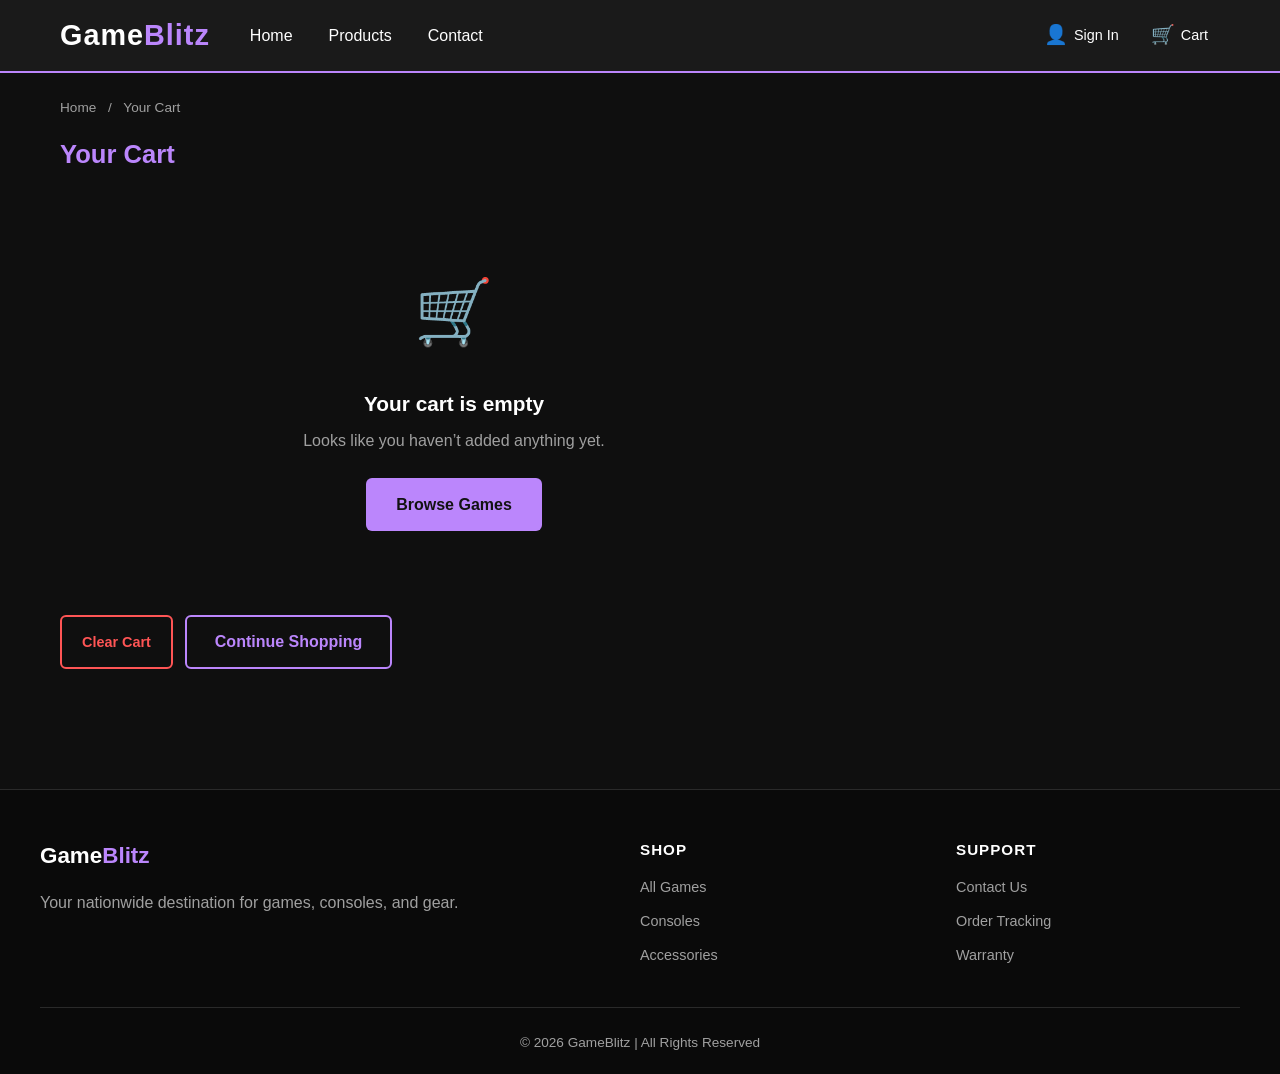
==== cart.html @ 59b45874 "feat: revised all pages" ====
<!doctype html>
<html lang="en">
  <head>
    <meta charset="UTF-8" />
    <meta name="viewport" content="width=device-width, initial-scale=1.0" />
    <title>Your Cart | GameBlitz</title>
    <link rel="stylesheet" href="css/style.css" />
    <link rel="stylesheet" href="css/cart.css" />
  </head>
  <body>
    <header class="main-header">
      <div class="nav-container">
        <a href="index.html" class="logo">Game<span>Blitz</span></a>

        <button
          id="mobileMenuToggle"
          class="mobile-toggle"
          aria-label="Toggle navigation menu"
          aria-expanded="false"
        >
          <span></span><span></span><span></span>
        </button>

        <nav id="primaryNav">
          <ul>
            <li><a href="index.html" class="nav-btn">Home</a></li>
            <li><a href="products.html" class="nav-btn">Products</a></li>
            <li><a href="contact.html" class="nav-btn">Contact</a></li>
          </ul>
        </nav>

        <div class="nav-actions">
          <a href="signin.html" class="nav-action" id="navSignIn" aria-label="Sign in to your account">
            <span class="nav-action-icon">&#128100;</span>
            <span class="nav-action-label">Sign In</span>
          </a>
          <a href="cart.html" class="nav-action cart-link active" aria-label="View shopping cart">
            <span class="nav-action-icon">&#128722;</span>
            <span class="nav-action-label">Cart</span>
            <span class="cart-badge" id="cartCount">0</span>
          </a>
        </div>
      </div>
    </header>

    <main>
      <nav class="breadcrumbs" aria-label="Breadcrumb">
        <a href="index.html">Home</a>
        <span aria-hidden="true">/</span>
        <span aria-current="page">Your Cart</span>
      </nav>

      <h2>Your Cart</h2>

      <div class="cart-layout">
        <!-- Cart item list — populated by cart-page.js -->
        <section class="cart-items-section" id="cartItemsSection">
          <div id="cartEmpty" class="cart-empty" hidden>
            <p class="cart-empty-icon">&#128722;</p>
            <h3>Your cart is empty</h3>
            <p>Looks like you haven&rsquo;t added anything yet.</p>
            <a href="products.html" class="btn-primary">Browse Games</a>
          </div>

          <ul id="cartItemList" class="cart-item-list" aria-label="Cart items"></ul>

          <div class="cart-actions" id="cartActions" hidden>
            <button id="clearCartBtn" class="btn-danger">Clear Cart</button>
            <a href="products.html" class="btn-secondary">Continue Shopping</a>
          </div>
        </section>

        <!-- Order summary -->
        <aside class="order-summary" id="orderSummary" hidden>
          <h3>Order Summary</h3>

          <dl class="summary-lines">
            <div class="summary-row">
              <dt>Subtotal</dt>
              <dd id="summarySubtotal">&#8369;0</dd>
            </div>
            <div class="summary-row">
              <dt>Shipping</dt>
              <dd class="summary-note">Calculated at checkout</dd>
            </div>
          </dl>

          <div class="summary-total">
            <span>Total</span>
            <strong id="summaryTotal">&#8369;0</strong>
          </div>

          <button id="checkoutBtn" class="btn-primary checkout-btn">
            Proceed to Checkout
          </button>

          <p class="summary-disclaimer">
            Secure checkout powered by GameBlitz. Prices shown in Philippine Peso (&#8369;).
          </p>
        </aside>
      </div>
    </main>

    <footer class="main-footer">
      <div class="footer-grid">
        <div>
          <p class="footer-brand">Game<span>Blitz</span></p>
          <p>Your nationwide destination for games, consoles, and gear.</p>
        </div>
        <div>
          <h5>Shop</h5>
          <ul>
            <li><a href="products.html">All Games</a></li>
            <li><a href="products.html">Consoles</a></li>
            <li><a href="products.html">Accessories</a></li>
          </ul>
        </div>
        <div>
          <h5>Support</h5>
          <ul>
            <li><a href="contact.html">Contact Us</a></li>
            <li><a href="#">Order Tracking</a></li>
            <li><a href="#">Warranty</a></li>
          </ul>
        </div>
      </div>
      <p class="footer-bottom">&copy; 2026 GameBlitz | All Rights Reserved</p>
    </footer>

    <script src="js/cart.js"></script>
    <script src="js/cart-page.js"></script>
  </body>
</html>
---- css/style.css ----
/* --- Design Tokens --- */
:root {
  --bg-base: #0f0f0f;
  --bg-elevated: #1a1a1a;
  --bg-deep: #0a0a0a;
  --border-subtle: #2a2a2a;
  --border-default: #333;
  --text-primary: #ffffff;
  --text-secondary: #e0e0e0;
  --text-muted: #a0a0a0;
  --accent: #bb86fc;
  --accent-bright: #d7b4ff;
  --accent-dim: rgba(187, 134, 252, 0.15);
  --danger: #ff5555;
  --success: #4ade80;
  --warning: #fbbf24;
  --radius-sm: 6px;
  --radius-md: 10px;
  --radius-lg: 16px;
  --shadow-card: 0 6px 20px rgba(0, 0, 0, 0.45);
}

/* --- Global --- */
* {
  box-sizing: border-box;
}

body {
  background-color: var(--bg-base);
  color: var(--text-secondary);
  font-family: "Segoe UI", Roboto, Helvetica, Arial, sans-serif;
  margin: 0;
  line-height: 1.6;
}

a {
  color: var(--accent);
  text-decoration: none;
}

a:hover {
  color: var(--accent-bright);
}

/* --- Header --- */
.main-header {
  background-color: var(--bg-elevated);
  border-bottom: 2px solid var(--accent);
  padding: 12px 0;
  position: sticky;
  top: 0;
  z-index: 100;
  backdrop-filter: blur(8px);
}

.nav-container {
  max-width: 1200px;
  margin: 0 auto;
  display: flex;
  align-items: center;
  gap: 24px;
  padding: 0 20px;
}

.logo {
  font-size: 1.8rem;
  font-weight: bold;
  color: var(--text-primary);
  letter-spacing: 1px;
  flex-shrink: 0;
}

.logo span {
  color: var(--accent);
}

nav#primaryNav {
  flex: 1;
}

nav#primaryNav ul {
  list-style: none;
  margin: 0;
  padding: 0;
  display: flex;
  gap: 4px;
}

.nav-btn {
  display: inline-block;
  text-decoration: none;
  color: var(--text-primary);
  font-weight: 500;
  padding: 8px 16px;
  border-radius: var(--radius-sm);
  transition: all 0.2s ease;
}

.nav-btn:hover {
  background-color: var(--accent-dim);
  color: var(--accent-bright);
}

.nav-btn.active {
  background-color: var(--accent);
  color: #121212;
}

/* Nav actions: Sign In + Cart */
.nav-actions {
  display: flex;
  align-items: center;
  gap: 8px;
}

.nav-action {
  position: relative;
  display: inline-flex;
  align-items: center;
  gap: 6px;
  padding: 8px 12px;
  border-radius: var(--radius-sm);
  color: var(--text-primary);
  font-size: 0.9rem;
  font-weight: 500;
  transition: background-color 0.2s ease;
}

.nav-action:hover {
  background-color: var(--accent-dim);
  color: var(--accent-bright);
}

.nav-action-icon {
  font-size: 1.2rem;
}

.cart-badge {
  position: absolute;
  top: 2px;
  right: 2px;
  background-color: var(--accent);
  color: #121212;
  font-size: 0.7rem;
  font-weight: bold;
  min-width: 18px;
  height: 18px;
  border-radius: 9px;
  display: flex;
  align-items: center;
  justify-content: center;
  padding: 0 5px;
}

.cart-badge[data-empty="true"] {
  display: none;
}

/* Mobile menu toggle */
.mobile-toggle {
  display: none;
  flex-direction: column;
  justify-content: space-around;
  width: 32px;
  height: 32px;
  background: transparent;
  border: none;
  cursor: pointer;
  padding: 4px;
}

.mobile-toggle span {
  display: block;
  height: 3px;
  background-color: var(--accent);
  border-radius: 2px;
  transition: transform 0.2s ease;
}

/* --- Main content wrapper --- */
main {
  max-width: 1200px;
  margin: 0 auto;
  padding: 24px 20px 60px;
}

h1, h2, h3 {
  color: var(--text-primary);
  margin-top: 0;
}

h2 {
  color: var(--accent);
  font-size: 1.6rem;
}

/* --- Breadcrumbs --- */
.breadcrumbs {
  font-size: 0.85rem;
  color: var(--text-muted);
  margin-bottom: 16px;
}

.breadcrumbs a {
  color: var(--text-muted);
}

.breadcrumbs a:hover {
  color: var(--accent);
}

.breadcrumbs span[aria-hidden] {
  margin: 0 8px;
}

/* --- Section heading row --- */
.section-heading {
  display: flex;
  justify-content: space-between;
  align-items: baseline;
  gap: 16px;
  margin-top: 40px;
  margin-bottom: 8px;
}

.section-heading h2 {
  margin: 0;
}

.section-sub {
  color: var(--text-muted);
  margin-top: 0;
  margin-bottom: 24px;
}

.section-link {
  font-size: 0.9rem;
  white-space: nowrap;
}

/* --- Buttons --- */
.btn-primary,
.btn-secondary {
  display: inline-block;
  padding: 12px 28px;
  border-radius: var(--radius-sm);
  font-weight: 600;
  font-size: 1rem;
  transition: all 0.2s ease;
  cursor: pointer;
  border: 2px solid transparent;
  text-decoration: none;
}

.btn-primary {
  background-color: var(--accent);
  color: #121212;
}

.btn-primary:hover {
  background-color: var(--accent-bright);
  color: #121212;
  transform: translateY(-2px);
  box-shadow: 0 6px 20px rgba(187, 134, 252, 0.35);
}

.btn-secondary {
  background-color: transparent;
  color: var(--accent);
  border-color: var(--accent);
}

.btn-secondary:hover {
  background-color: var(--accent-dim);
  color: var(--accent-bright);
}

/* --- Cart toast (shown on any page after adding to cart) --- */
.gb-toast {
  position: fixed;
  bottom: 28px;
  right: 28px;
  background: var(--bg-elevated);
  border: 1px solid var(--accent);
  border-radius: var(--radius-md);
  padding: 14px 20px;
  display: flex;
  align-items: center;
  gap: 16px;
  font-size: 0.9rem;
  color: var(--text-secondary);
  z-index: 9999;
  box-shadow: 0 8px 32px rgba(0, 0, 0, 0.5);
  opacity: 0;
  transform: translateY(16px);
  transition: opacity 0.25s ease, transform 0.25s ease;
  max-width: 340px;
}

.gb-toast--show {
  opacity: 1;
  transform: translateY(0);
}

.gb-toast a {
  white-space: nowrap;
  font-weight: 600;
  color: var(--accent);
}

/* --- Modal overlay (shared across pages) --- */
.modal-overlay {
  position: fixed;
  inset: 0;
  background: rgba(0, 0, 0, 0.88);
  display: flex;
  justify-content: center;
  align-items: center;
  z-index: 1000;
  padding: 20px;
}

.modal-content {
  background: var(--bg-elevated);
  border: 2px solid var(--accent);
  border-radius: var(--radius-lg);
  padding: 32px;
  max-width: 460px;
  width: 100%;
  text-align: center;
  animation: fadeInModal 0.25s ease;
}

.modal-content h2 {
  color: var(--accent);
  margin-top: 0;
}

@keyframes fadeInModal {
  from { opacity: 0; transform: scale(0.94); }
  to   { opacity: 1; transform: scale(1); }
}

/* --- Hero --- */
.hero {
  background:
    linear-gradient(135deg, rgba(187, 134, 252, 0.12) 0%, rgba(15, 15, 15, 0) 60%),
    radial-gradient(circle at 80% 20%, rgba(187, 134, 252, 0.18), transparent 50%),
    var(--bg-elevated);
  border: 1px solid var(--border-subtle);
  border-radius: var(--radius-lg);
  padding: 48px 40px;
  margin-bottom: 40px;
  overflow: hidden;
}

.hero-eyebrow {
  text-transform: uppercase;
  letter-spacing: 2px;
  font-size: 0.8rem;
  color: var(--accent);
  margin: 0 0 12px;
  font-weight: 600;
}

.hero-title {
  font-size: clamp(2rem, 4vw, 3.2rem);
  margin: 0 0 16px;
  line-height: 1.15;
  color: var(--text-primary);
}

.hero-title span {
  color: var(--accent);
}

.hero-subtitle {
  font-size: 1.1rem;
  color: var(--text-secondary);
  max-width: 580px;
  margin: 0 0 28px;
}

.hero-cta {
  display: flex;
  gap: 12px;
  flex-wrap: wrap;
  margin-bottom: 32px;
}

.hero-stats {
  display: grid;
  grid-template-columns: repeat(3, 1fr);
  gap: 16px;
  border-top: 1px solid var(--border-subtle);
  padding-top: 24px;
}

.hero-stats > div {
  display: flex;
  flex-direction: column;
}

.hero-stats strong {
  color: var(--accent);
  font-size: 1.6rem;
  font-weight: 700;
}

.hero-stats span {
  font-size: 0.85rem;
  color: var(--text-muted);
}

/* --- Deals strip --- */
.deals-grid {
  display: grid;
  grid-template-columns: repeat(auto-fill, minmax(220px, 1fr));
  gap: 20px;
}

.deal-card {
  position: relative;
  display: flex;
  flex-direction: column;
  background-color: var(--bg-elevated);
  border: 1px solid var(--border-default);
  border-radius: var(--radius-md);
  overflow: hidden;
  transition: transform 0.2s ease, border-color 0.2s ease, box-shadow 0.2s ease;
  color: var(--text-secondary);
}

.deal-card:hover {
  transform: translateY(-4px);
  border-color: var(--accent);
  box-shadow: var(--shadow-card);
  color: var(--text-secondary);
}

.deal-card img {
  width: 100%;
  height: 180px;
  object-fit: cover;
  display: block;
}

.deal-body {
  padding: 14px 16px 18px;
}

.deal-body h4 {
  margin: 0 0 8px;
  font-size: 0.95rem;
  color: var(--text-primary);
}

/* --- Badges (shared between deal cards and product cards) --- */
.card-badge {
  position: absolute;
  top: 10px;
  left: 10px;
  z-index: 2;
  font-size: 0.7rem;
  font-weight: 700;
  text-transform: uppercase;
  letter-spacing: 0.5px;
  padding: 4px 10px;
  border-radius: 999px;
  color: #121212;
}

.badge-sale { background-color: #fbbf24; }
.badge-new { background-color: #4ade80; }
.badge-hot { background-color: #ff7a59; color: #fff; }
.badge-preorder { background-color: var(--accent); }

/* --- Price (shared) --- */
.card-price {
  display: flex;
  align-items: baseline;
  gap: 8px;
  margin: 8px 0 0;
}

.price-current {
  color: var(--accent);
  font-weight: 700;
  font-size: 1.05rem;
}

.price-original {
  color: var(--text-muted);
  text-decoration: line-through;
  font-size: 0.85rem;
}

/* --- Categories --- */
.category-grid {
  display: grid;
  grid-template-columns: repeat(auto-fill, minmax(200px, 1fr));
  gap: 16px;
}

.category-tile {
  display: flex;
  flex-direction: column;
  align-items: flex-start;
  padding: 24px;
  background-color: var(--bg-elevated);
  border: 1px solid var(--border-default);
  border-radius: var(--radius-md);
  color: var(--text-secondary);
  transition: transform 0.2s ease, border-color 0.2s ease;
}

.category-tile:hover {
  transform: translateY(-3px);
  border-color: var(--accent);
  color: var(--text-secondary);
}

.category-icon {
  font-size: 2rem;
  margin-bottom: 8px;
}

.category-tile h3 {
  margin: 0 0 4px;
  color: var(--text-primary);
  font-size: 1.05rem;
}

.category-tile p {
  margin: 0;
  font-size: 0.85rem;
  color: var(--text-muted);
}

/* --- Carousel --- */
.carousel-container {
  display: flex;
  align-items: center;
  position: relative;
  max-width: 900px;
  margin: 0 auto;
  gap: 8px;
}

.carousel-viewport {
  overflow: hidden;
  width: 100%;
  border-radius: var(--radius-lg);
}

.carousel-track {
  display: flex;
  transition: transform 0.5s ease-in-out;
}

.carousel-item {
  position: relative;
  min-width: 100%;
  display: flex;
  justify-content: center;
}

.carousel-item img {
  width: 100%;
  max-width: 900px;
  height: 380px;
  object-fit: cover;
  border: 2px solid var(--accent);
  border-radius: var(--radius-lg);
}

.carousel-caption {
  position: absolute;
  bottom: 16px;
  left: 16px;
  background-color: rgba(15, 15, 15, 0.85);
  color: var(--text-primary);
  padding: 8px 14px;
  border-radius: var(--radius-sm);
  font-weight: 600;
  font-size: 0.95rem;
}

.carousel-control {
  background: rgba(26, 26, 26, 0.85);
  color: var(--accent);
  border: 1px solid var(--border-default);
  font-size: 1.5rem;
  padding: 10px 14px;
  cursor: pointer;
  z-index: 10;
  border-radius: var(--radius-sm);
  transition: all 0.2s ease;
}

.carousel-control:hover {
  color: var(--text-primary);
  background: var(--accent);
  border-color: var(--accent);
}

/* --- Footer --- */
.main-footer {
  background-color: var(--bg-deep);
  color: var(--text-muted);
  padding: 48px 20px 20px;
  border-top: 1px solid var(--border-subtle);
  margin-top: 60px;
}

.footer-grid {
  max-width: 1200px;
  margin: 0 auto;
  display: grid;
  grid-template-columns: 2fr 1fr 1fr;
  gap: 32px;
  padding-bottom: 32px;
  border-bottom: 1px solid var(--border-subtle);
}

.footer-brand {
  font-size: 1.4rem;
  font-weight: bold;
  color: var(--text-primary);
  margin: 0 0 8px;
}

.footer-brand span {
  color: var(--accent);
}

.footer-contact {
  margin-top: 16px;
  font-size: 0.9rem;
  line-height: 1.8;
}

.main-footer h5 {
  color: var(--text-primary);
  font-size: 0.95rem;
  margin: 0 0 12px;
  text-transform: uppercase;
  letter-spacing: 1px;
}

.main-footer ul {
  list-style: none;
  padding: 0;
  margin: 0;
}

.main-footer ul li {
  margin-bottom: 8px;
}

.main-footer ul a {
  color: var(--text-muted);
  font-size: 0.9rem;
}

.main-footer ul a:hover {
  color: var(--accent);
}

.footer-bottom {
  max-width: 1200px;
  margin: 24px auto 0;
  text-align: center;
  font-size: 0.85rem;
}

/* --- Responsive --- */
@media (max-width: 860px) {
  .mobile-toggle {
    display: flex;
    order: 3;
    margin-left: auto;
  }

  nav#primaryNav {
    display: none;
    flex-basis: 100%;
    order: 4;
  }

  nav#primaryNav.open {
    display: block;
  }

  nav#primaryNav ul {
    flex-direction: column;
    gap: 4px;
    padding-top: 12px;
  }

  .nav-actions .nav-action-label {
    display: none;
  }

  .hero {
    padding: 32px 24px;
  }

  .hero-stats {
    grid-template-columns: 1fr;
    gap: 8px;
  }

  .footer-grid {
    grid-template-columns: 1fr;
  }

  .carousel-item img {
    height: 240px;
  }
}
---- css/cart.css ----
/* --- Cart page layout --- */
.cart-layout {
  display: grid;
  grid-template-columns: 1fr 340px;
  gap: 32px;
  align-items: start;
  margin-top: 8px;
}

/* --- Empty state --- */
.cart-empty {
  text-align: center;
  padding: 64px 20px;
  color: var(--text-muted);
}

.cart-empty-icon {
  font-size: 4rem;
  margin: 0 0 16px;
}

.cart-empty h3 {
  color: var(--text-primary);
  margin: 0 0 8px;
  font-size: 1.3rem;
}

.cart-empty p {
  margin: 0 0 24px;
}

/* --- Item list --- */
.cart-item-list {
  list-style: none;
  padding: 0;
  margin: 0;
  display: flex;
  flex-direction: column;
  gap: 16px;
}

.cart-item {
  display: grid;
  grid-template-columns: 90px 1fr auto;
  gap: 20px;
  align-items: center;
  background: var(--bg-elevated);
  border: 1px solid var(--border-default);
  border-radius: var(--radius-md);
  padding: 16px;
  transition: border-color 0.2s ease;
}

.cart-item:hover {
  border-color: var(--border-subtle);
}

.cart-item-img {
  width: 90px;
  height: 120px;
  object-fit: cover;
  border-radius: var(--radius-sm);
  border: 1px solid var(--border-default);
  margin: 0;
}

.cart-item-info {
  display: flex;
  flex-direction: column;
  gap: 6px;
  min-width: 0;
}

.cart-item-name {
  color: var(--text-primary);
  font-weight: 600;
  font-size: 1rem;
  margin: 0;
  white-space: nowrap;
  overflow: hidden;
  text-overflow: ellipsis;
}

.cart-item-platform {
  font-size: 0.78rem;
  color: var(--text-muted);
  text-transform: uppercase;
  letter-spacing: 0.5px;
}

.cart-item-unit-price {
  font-size: 0.9rem;
  color: var(--text-muted);
}

.cart-item-unit-price span {
  color: var(--accent);
  font-weight: 600;
}

/* Quantity stepper */
.qty-stepper {
  display: flex;
  align-items: center;
  gap: 8px;
  margin-top: 4px;
}

.qty-btn {
  width: 30px;
  height: 30px;
  border: 1px solid var(--border-default);
  background: var(--bg-base);
  color: var(--text-primary);
  border-radius: var(--radius-sm);
  font-size: 1.1rem;
  cursor: pointer;
  display: flex;
  align-items: center;
  justify-content: center;
  transition: border-color 0.2s ease, background-color 0.2s ease;
  line-height: 1;
}

.qty-btn:hover {
  border-color: var(--accent);
  background: var(--accent-dim);
}

.qty-value {
  min-width: 24px;
  text-align: center;
  font-weight: 600;
  color: var(--text-primary);
}

/* Right column: subtotal + remove */
.cart-item-right {
  display: flex;
  flex-direction: column;
  align-items: flex-end;
  gap: 12px;
}

.cart-item-subtotal {
  color: var(--accent);
  font-weight: 700;
  font-size: 1.1rem;
  white-space: nowrap;
}

.remove-btn {
  background: none;
  border: none;
  color: var(--text-muted);
  font-size: 0.8rem;
  cursor: pointer;
  padding: 4px 8px;
  border-radius: var(--radius-sm);
  transition: color 0.2s ease, background-color 0.2s ease;
}

.remove-btn:hover {
  color: var(--danger);
  background: rgba(255, 85, 85, 0.1);
}

/* Cart actions row */
.cart-actions {
  display: flex;
  gap: 12px;
  margin-top: 20px;
  flex-wrap: wrap;
}

.btn-danger {
  display: inline-block;
  padding: 10px 20px;
  background: transparent;
  border: 2px solid var(--danger);
  color: var(--danger);
  border-radius: var(--radius-sm);
  font-weight: 600;
  font-size: 0.9rem;
  cursor: pointer;
  transition: background-color 0.2s ease;
}

.btn-danger:hover {
  background: rgba(255, 85, 85, 0.12);
}

/* --- Order summary sidebar --- */
.order-summary {
  background: var(--bg-elevated);
  border: 1px solid var(--border-default);
  border-radius: var(--radius-md);
  padding: 28px 24px;
  position: sticky;
  top: 80px;
}

.order-summary h3 {
  margin: 0 0 20px;
  color: var(--text-primary);
  font-size: 1.1rem;
}

.summary-lines {
  margin: 0 0 20px;
  display: flex;
  flex-direction: column;
  gap: 12px;
}

.summary-row {
  display: flex;
  justify-content: space-between;
  align-items: baseline;
  font-size: 0.95rem;
}

.summary-row dt {
  color: var(--text-muted);
}

.summary-row dd {
  margin: 0;
  color: var(--text-secondary);
  font-weight: 500;
}

.summary-note {
  font-size: 0.85rem;
  color: var(--text-muted);
}

.summary-total {
  display: flex;
  justify-content: space-between;
  align-items: baseline;
  padding: 16px 0;
  border-top: 1px solid var(--border-subtle);
  border-bottom: 1px solid var(--border-subtle);
  margin-bottom: 20px;
  font-size: 1rem;
}

.summary-total span {
  color: var(--text-primary);
  font-weight: 600;
}

.summary-total strong {
  color: var(--accent);
  font-size: 1.4rem;
}

.checkout-btn {
  width: 100%;
  padding: 14px;
  font-size: 1rem;
  text-align: center;
}

.summary-disclaimer {
  font-size: 0.78rem;
  color: var(--text-muted);
  text-align: center;
  margin: 16px 0 0;
  line-height: 1.5;
}

/* Checkout coming soon modal */
.checkout-modal h2 {
  color: var(--accent);
  margin-top: 0;
}

.checkout-modal p {
  color: var(--text-secondary);
}

.checkout-modal .modal-badge {
  display: inline-block;
  background: var(--accent-dim);
  color: var(--accent);
  border: 1px solid var(--accent);
  border-radius: 999px;
  font-size: 0.78rem;
  font-weight: 700;
  padding: 4px 12px;
  text-transform: uppercase;
  letter-spacing: 0.5px;
  margin-bottom: 16px;
}

/* Toast notification (shared, declared here for discoverability) */
.gb-toast {
  position: fixed;
  bottom: 28px;
  right: 28px;
  background: var(--bg-elevated);
  border: 1px solid var(--accent);
  border-radius: var(--radius-md);
  padding: 14px 20px;
  display: flex;
  align-items: center;
  gap: 16px;
  font-size: 0.9rem;
  color: var(--text-secondary);
  z-index: 9999;
  box-shadow: 0 8px 32px rgba(0, 0, 0, 0.5);
  opacity: 0;
  transform: translateY(16px);
  transition: opacity 0.25s ease, transform 0.25s ease;
  max-width: 340px;
}

.gb-toast--show {
  opacity: 1;
  transform: translateY(0);
}

.gb-toast a {
  white-space: nowrap;
  font-weight: 600;
  color: var(--accent);
}

/* --- Responsive --- */
@media (max-width: 860px) {
  .cart-layout {
    grid-template-columns: 1fr;
  }

  .order-summary {
    position: static;
  }
}

@media (max-width: 560px) {
  .cart-item {
    grid-template-columns: 70px 1fr;
    grid-template-rows: auto auto;
  }

  .cart-item-right {
    grid-column: 1 / -1;
    flex-direction: row;
    justify-content: space-between;
    align-items: center;
  }
}
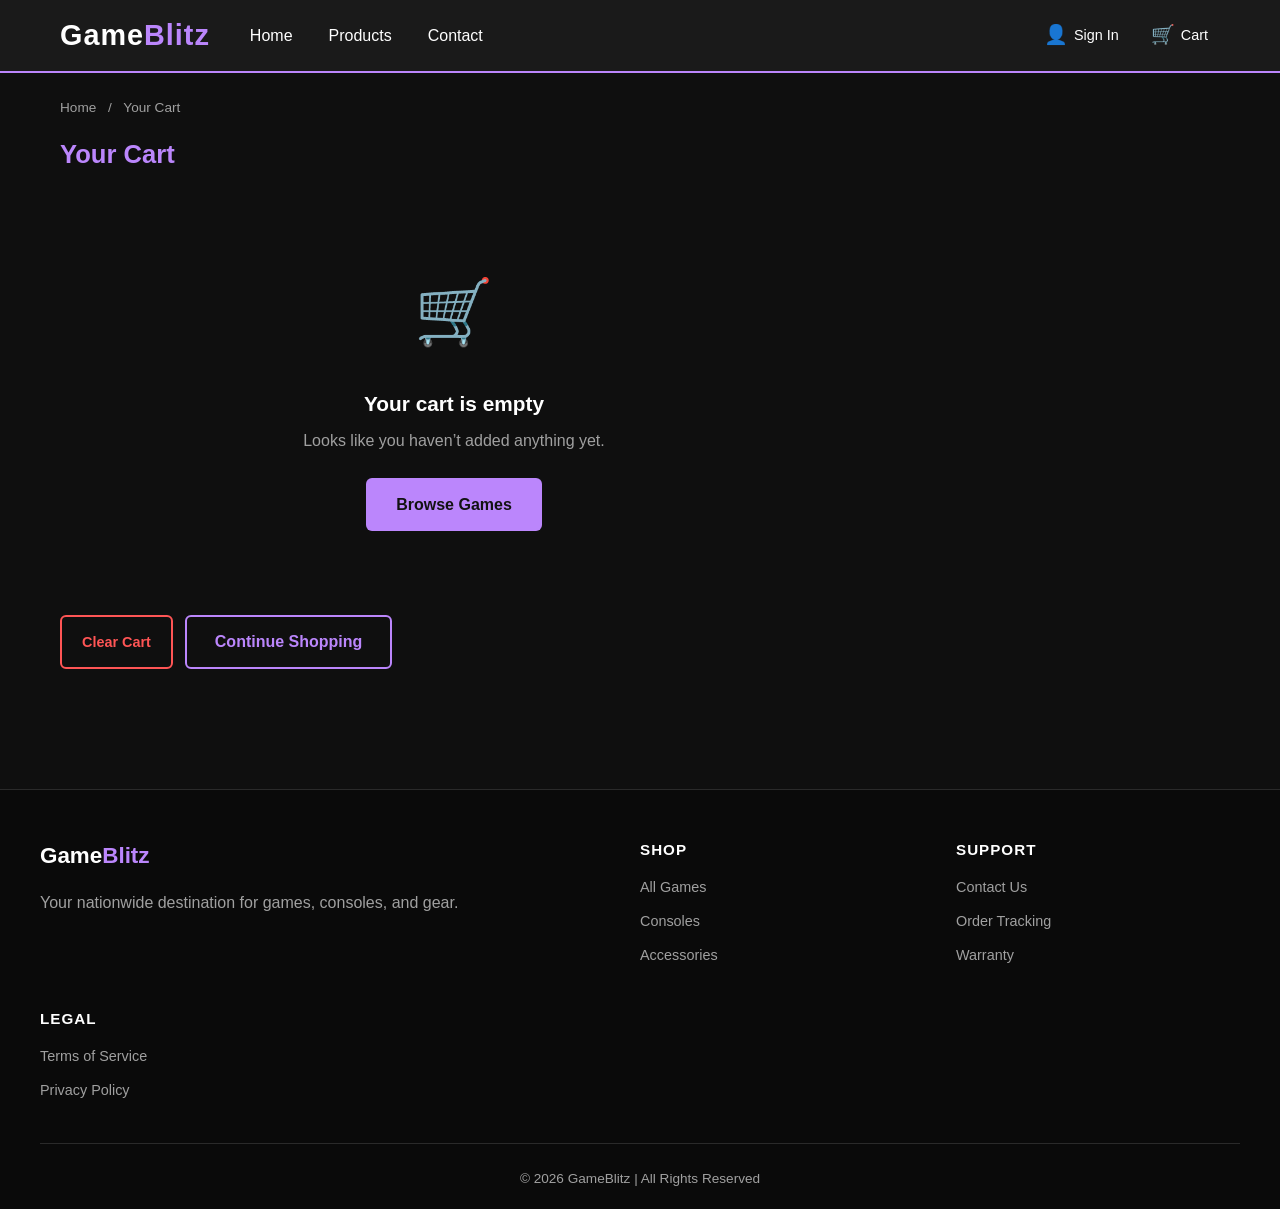
==== commit db0b1424: "Add password reset functionality and legal pages - Implemented forgot password API (api/forgot_passw" ====
--- a/cart.html
+++ b/cart.html
@@ -10,7 +10,7 @@
   <body>
     <header class="main-header">
       <div class="nav-container">
-        <a href="index.html" class="logo">Game<span>Blitz</span></a>
+        <a href="index.php" class="logo">Game<span>Blitz</span></a>
 
         <button
           id="mobileMenuToggle"
@@ -23,14 +23,14 @@
 
         <nav id="primaryNav">
           <ul>
-            <li><a href="index.html" class="nav-btn">Home</a></li>
-            <li><a href="products.html" class="nav-btn">Products</a></li>
-            <li><a href="contact.html" class="nav-btn">Contact</a></li>
+            <li><a href="index.php" class="nav-btn">Home</a></li>
+            <li><a href="products.php" class="nav-btn">Products</a></li>
+            <li><a href="contact.php" class="nav-btn">Contact</a></li>
           </ul>
         </nav>
 
         <div class="nav-actions">
-          <a href="signin.html" class="nav-action" id="navSignIn" aria-label="Sign in to your account">
+          <a href="signin.php" class="nav-action" id="navSignIn" aria-label="Sign in to your account">
             <span class="nav-action-icon">&#128100;</span>
             <span class="nav-action-label">Sign In</span>
           </a>
@@ -45,7 +45,7 @@
 
     <main>
       <nav class="breadcrumbs" aria-label="Breadcrumb">
-        <a href="index.html">Home</a>
+        <a href="index.php">Home</a>
         <span aria-hidden="true">/</span>
         <span aria-current="page">Your Cart</span>
       </nav>
@@ -59,14 +59,14 @@
             <p class="cart-empty-icon">&#128722;</p>
             <h3>Your cart is empty</h3>
             <p>Looks like you haven&rsquo;t added anything yet.</p>
-            <a href="products.html" class="btn-primary">Browse Games</a>
+            <a href="products.php" class="btn-primary">Browse Games</a>
           </div>
 
           <ul id="cartItemList" class="cart-item-list" aria-label="Cart items"></ul>
 
           <div class="cart-actions" id="cartActions" hidden>
             <button id="clearCartBtn" class="btn-danger">Clear Cart</button>
-            <a href="products.html" class="btn-secondary">Continue Shopping</a>
+            <a href="products.php" class="btn-secondary">Continue Shopping</a>
           </div>
         </section>
 
@@ -110,17 +110,24 @@
         <div>
           <h5>Shop</h5>
           <ul>
-            <li><a href="products.html">All Games</a></li>
-            <li><a href="products.html">Consoles</a></li>
-            <li><a href="products.html">Accessories</a></li>
+            <li><a href="products.php">All Games</a></li>
+            <li><a href="products.php">Consoles</a></li>
+            <li><a href="products.php">Accessories</a></li>
           </ul>
         </div>
         <div>
           <h5>Support</h5>
           <ul>
-            <li><a href="contact.html">Contact Us</a></li>
+            <li><a href="contact.php">Contact Us</a></li>
             <li><a href="#">Order Tracking</a></li>
             <li><a href="#">Warranty</a></li>
+          </ul>
+        </div>
+        <div>
+          <h5>Legal</h5>
+          <ul>
+            <li><a href="terms.php">Terms of Service</a></li>
+            <li><a href="privacy.php">Privacy Policy</a></li>
           </ul>
         </div>
       </div>
--- a/css/style.css
+++ b/css/style.css
@@ -275,6 +275,47 @@
   color: var(--accent-bright);
 }
 
+/* --- Nav user dropdown --- */
+.nav-user-menu {
+  position: relative;
+}
+.nav-user-dropdown {
+  display: none;
+  position: absolute;
+  top: calc(100% + 8px);
+  right: 0;
+  background: var(--bg-elevated, #1e2235);
+  border: 1px solid rgba(255,255,255,0.1);
+  border-radius: 10px;
+  min-width: 180px;
+  z-index: 200;
+  overflow: hidden;
+  box-shadow: 0 8px 24px rgba(0,0,0,0.4);
+}
+.nav-user-menu.open .nav-user-dropdown {
+  display: block;
+}
+.nav-user-dropdown a {
+  display: block;
+  padding: 10px 16px;
+  font-size: 0.875rem;
+  color: var(--text-secondary, #c8cfe0);
+  text-decoration: none;
+  transition: background 0.15s;
+}
+.nav-user-dropdown a:hover {
+  background: rgba(255,255,255,0.06);
+  color: var(--accent, #bb86fc);
+}
+.nav-user-dropdown-divider {
+  height: 1px;
+  background: rgba(255,255,255,0.08);
+  margin: 4px 0;
+}
+.nav-user-dropdown-signout {
+  color: #fc8fa8 !important;
+}
+
 /* --- Cart toast (shown on any page after adding to cart) --- */
 .gb-toast {
   position: fixed;
@@ -334,6 +375,14 @@
 .modal-content h2 {
   color: var(--accent);
   margin-top: 0;
+}
+
+.modal-description {
+  color: var(--text-secondary, #c8cfe0);
+  font-size: 0.9rem;
+  line-height: 1.6;
+  margin: 0 0 1.2rem;
+  opacity: 0.85;
 }
 
 @keyframes fadeInModal {
@@ -537,6 +586,14 @@
   color: var(--text-muted);
 }
 
+.category-count {
+  margin-top: 8px;
+  font-size: 0.75rem;
+  font-weight: 600;
+  color: var(--accent);
+  letter-spacing: 0.03em;
+}
+
 /* --- Carousel --- */
 .carousel-container {
   display: flex;
